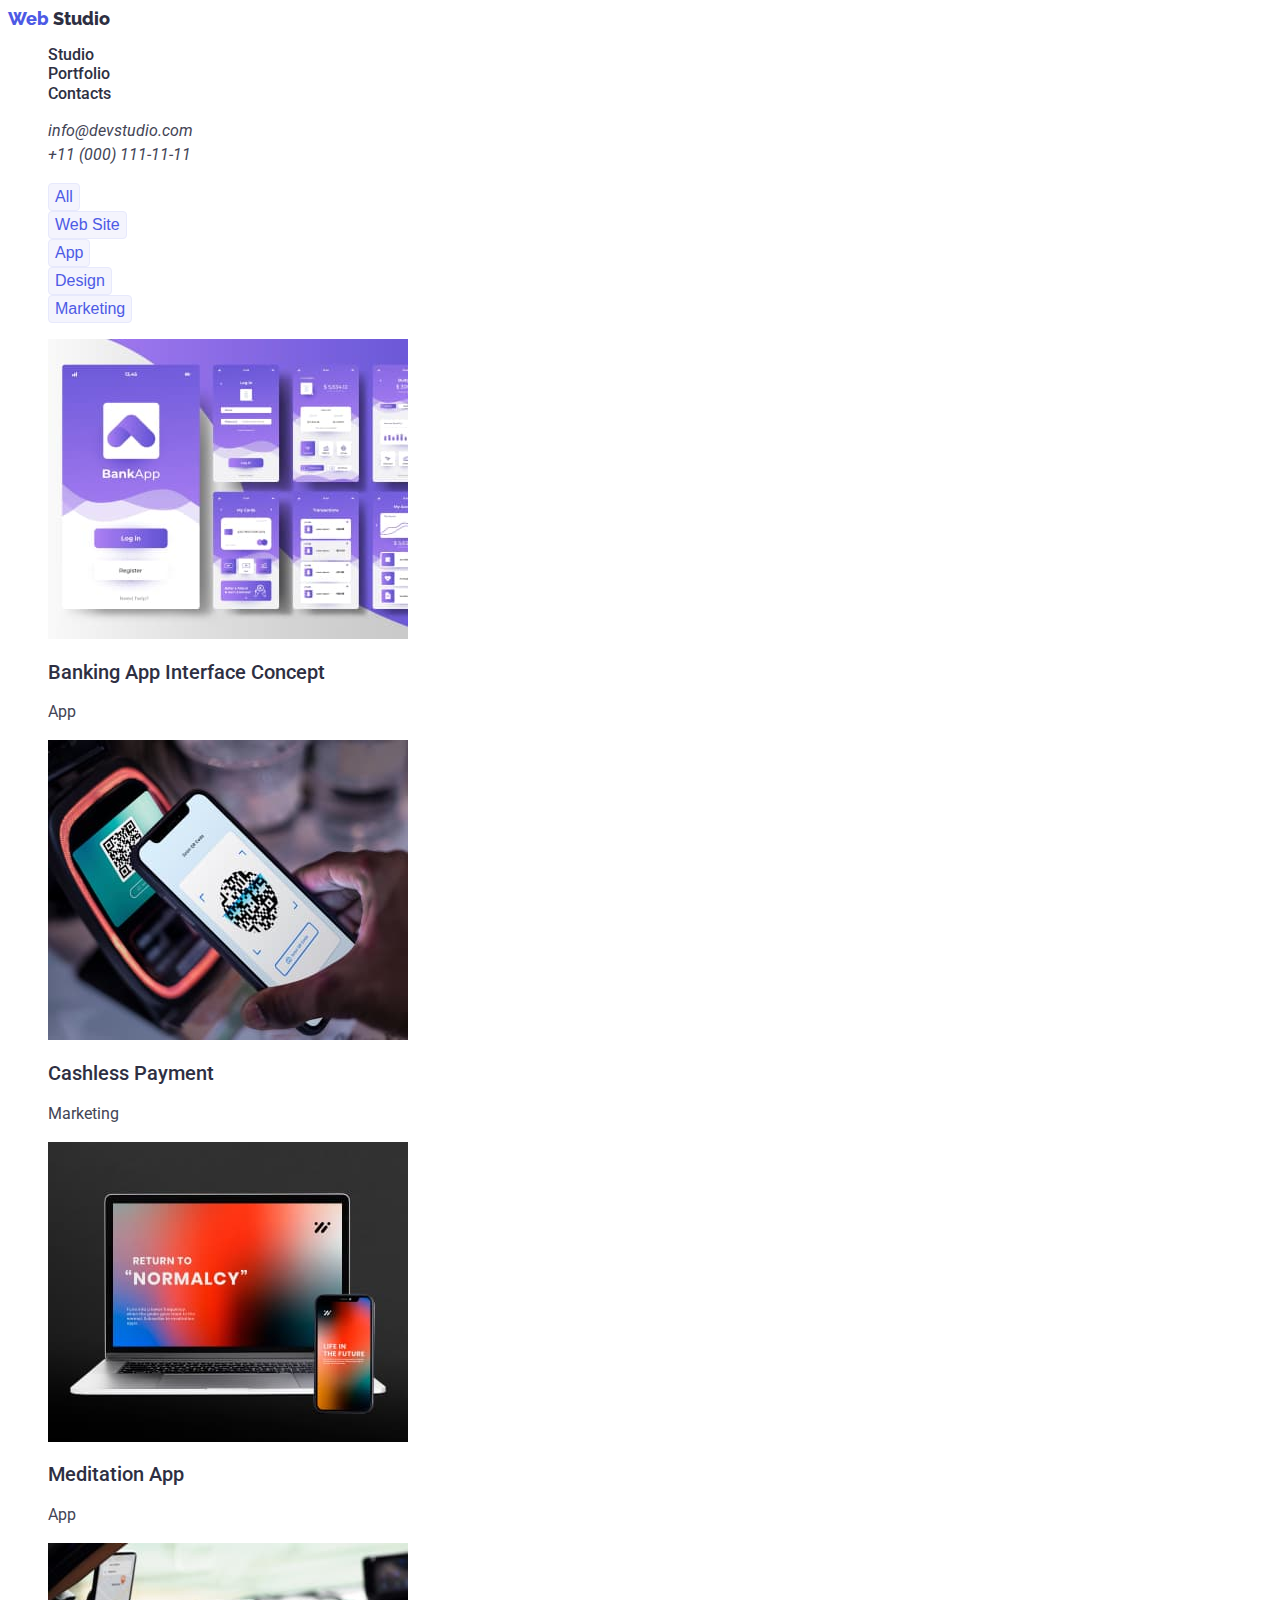
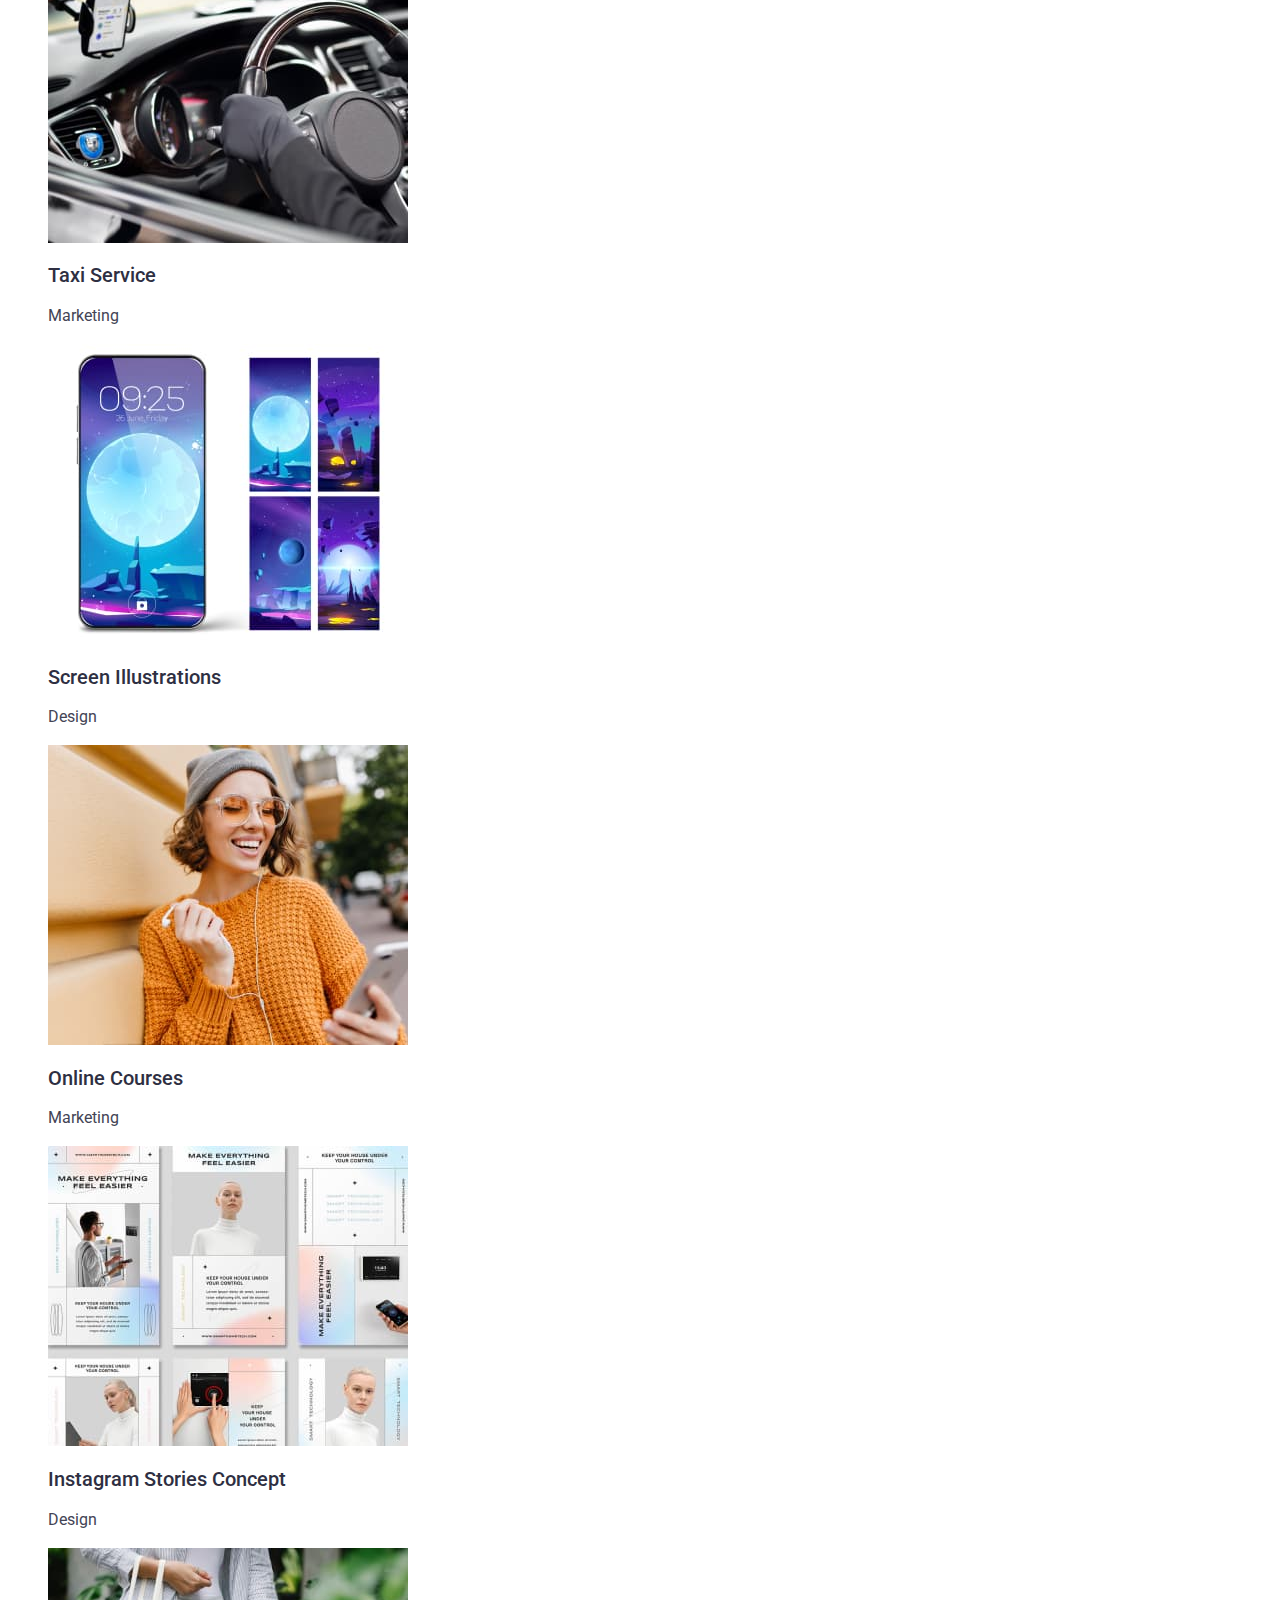
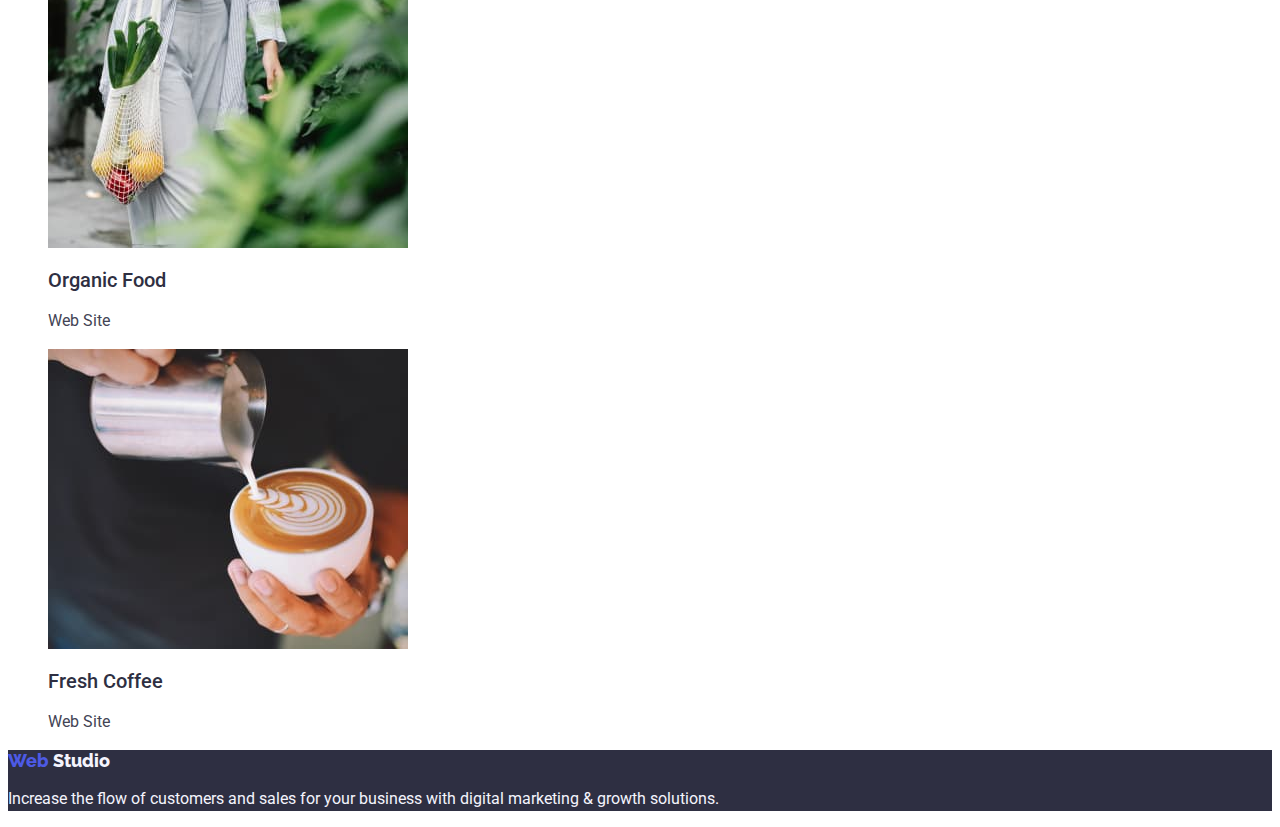
==== portfolio.html @ e61799bd "hotovo2" ====
<!DOCTYPE html>
<html lang="en">
<head>
    <meta charset="UTF-8">
    <meta http-equiv="X-UA-Compatible" content="IE=edge">
    <meta name="viewport" content="width=device-width, initial-scale=1.0">
    <title>Document</title>
    <link rel="stylesheet" href="./css/style.css">

    <link rel="preconnect" href="https://fonts.googleapis.com">
    <link rel="preconnect" href="https://fonts.gstatic.com" crossorigin>
    <link href="https://fonts.googleapis.com/css2?family=Raleway:wght@800&family=Roboto:wght@400;500;700&display=swap" rel="stylesheet">
    
</head>
<body>
    
    <header class="header">
        <nav class="header-navigation">
          <a class="header-logo link" href="./index.html">Web <span class="header-studio">Studio</span></a>
          <ul class="list">
          <li class="header-item"><a class="header-link link" href="./index.html">Studio</a></li>
          <li class="header-item"><a class="header-link link" href="./portfolio.html">Portfolio</a></li>
          <li class="header-item"><a class="header-link link" href="#">Contacts</a></li>
          </ul>
        </nav>
        <address class="header-address">
            <ul class="list">
                <li class="header-item"><a class="header-address-link link" href="mailto:info@devstudio.com">info@devstudio.com</a></li>
                <li class="header-item"><a class="header-address-link link" href="tel:+110001111111">+11 (000) 111-11-11</a></li>
            </ul>
        </address>
      </header>


<main>
    <section>
        <ul class="list">
    
            <li class="header-item"><button class="portfolio-btn" type="button">All</button></li>
    
            <li class="header-item"><button class="portfolio-btn" type="button">Web Site</button></li>
    
            <li class="header-item"><button class="portfolio-btn" type="button">App</button></li>
   
            <li class="header-item"><button class="portfolio-btn" type="button">Design</button></li>
    
            <li class="header-item"><button class="portfolio-btn" type="button">Marketing</button></li>
        </ul>


        <ul> 
            <li class="list">
                <img src="/images/imgone.jpg" alt="bankapp" width="360"/>
                <h2 class="main-htree">Banking App Interface Concept</h2>
                <p class="main-p">App</p>
            </li>
            <li class="list">
                <img src="/images/imgtwo.jpg" alt="bankapp" width="360"/>
                <h2 class="main-htree">Cashless Payment</h2>
                <p class="main-p">Marketing</p>
            </li>
            <li class="list">
                <img src="/images/imgtree.jpg" alt="bankapp" width="360"/>
                <h2 class="main-htree">Meditation App</h2>
                <p class="main-p">App</p>
            </li>
            <li class="list">
                <img src="/images/imgfour.jpg" alt="bankapp" width="360"/>
                <h2 class="main-htree">Taxi Service</h2>
                <p class="main-p">Marketing</p>
            </li>
            <li class="list">
                <img src="/images/imgfive.jpg" alt="bankapp" width="360"/>
                <h2 class="main-htree">Screen Illustrations</h2>
                <p class="main-p">Design</p>
            </li>
            <li class="list">
                <img src="/images/imgsix.jpg" alt="bankapp" width="360"/>
                <h2 class="main-htree">Online Courses</h2>
                <p class="main-p">Marketing</p>
            </li>
            <li class="list">
                <img src="/images/imgseven.jpg" alt="bankapp" width="360"/>
                <h2 class="main-htree">Instagram Stories Concept</h2>
                <p class="main-p">Design</p>
            </li>
            <li class="list">
                <img src="/images/imgeight.jpg" alt="bankapp" width="360"/>
                <h2 class="main-htree">Organic Food</h2>
                <p class="main-p">Web Site</p>
            </li>
            <li class="list">
                <img src="/images/imgnine.jpg" alt="bankapp" width="360"/>
                <h2 class="main-htree">Fresh Coffee</h2>
                <p class="main-p">Web Site</p>
            </li>
        </ul>
    </section>
</main>

<footer class="background-footer">
    <a class="header-logo link" href="./index.html">Web <span class="header-studio-two">Studio</span></a>
    <p class="main-item main-color">
      Increase the flow of customers and sales for your business with digital
      marketing & growth solutions.
    </p>
  </footer>

</body>
</html>
---- css/style.css ----
:root{
--header-color: #2E2F42;
--address-color: #434455;
--link-color: #4D5AE5;
--footer-studio: #F4F4FD;
--hover-color: #404BBF;
--header-studio: #2E2F42;
--header-btn: #FFFFFF;
--background-header: #FFFFFF;
--background-btn-portfolio: #404BBF;


}



body{
    font-family: 'Roboto', sans-serif;
}


/**-----------------HEADER--------------**/


.header-logo{
font-family: 'Raleway', sans-serif;
font-weight: 800;
font-size: 18px;
line-height: 1.17;
color: var(--link-color);
}

.header-studio{
color: var(--header-studio)
}

.headline-section{
    background: var(--header-color);
}

.header-link{
font-family: 'Roboto';
font-weight: 500;
font-size: 16px;
line-height: 1.15;
color: var(--header-color)
}

.header-address-link{
font-family: 'Roboto';
font-weight: 400;
font-size: 16px;
line-height: 1.50;
color: var(--address-color)
}

.list{
list-style: none;
 }
    
.link{
text-decoration: none;
}

.header-item :hover, .header-item :focus{
color: var(--hover-color)
}


/**-----------------MAIN--------------**/


.main-h{
font-family: 'Roboto';
font-size: 56px;
line-height: 1.20;
color: #FFFFFF;
}

.main-btn{
font-family: 'Roboto' sans-serif;
font-weight: 500;
font-size: 16px;
line-height: 1.150;
color: #FFFFFF;
cursor: pointer;
box-shadow: 0px 4px 4px rgba(0, 0, 0, 0.15);
border-radius: 4px;
background: #4D5AE5;

}

.main-htree{
font-family: 'Roboto';
font-weight: 500;
font-size: 20px;
line-height: 1.20;
color: var(--header-color)
 }

.main-p{
font-family: 'Roboto';
font-weight: 400;
font-size: 16px;
line-height: 1.50;
color: var(--address-color)
}

.main-list{
font-family: 'Roboto';
font-weight: 400;
font-size: 36px;
line-height: 1.11;
color: var(--address-color)
}

.background{
background: #F4F4FD;
}
 
.main-color{
color: #F4F4FD;
background-color: #2E2F42; 
 }

.main-item{
font-family: 'Roboto';
font-weight: 400;
font-size: 16px;
line-height: 1.50;
}


/**-----------------FOOTER--------------**/


.background-footer{
background: #2E2F42;
}

.header-studio-two{
color: #F4F4FD;
}



/**-----------------PORTFOLIO--------------**/
 

.portfolio-btn{
background-color: #F4F4FD;
font-family: 'Roboto' sans-serif;
font-style: normal;
font-weight: 500;
font-size: 16px;
line-height: 24px;
color: #4D5AE5;
border: 1px solid #E7E9FC;
border-radius: 4px;
}

.portfolio-btn:hover, .portfolio-btn:focus{
    background: #404BBF;
    color: #FFFFFF;
}
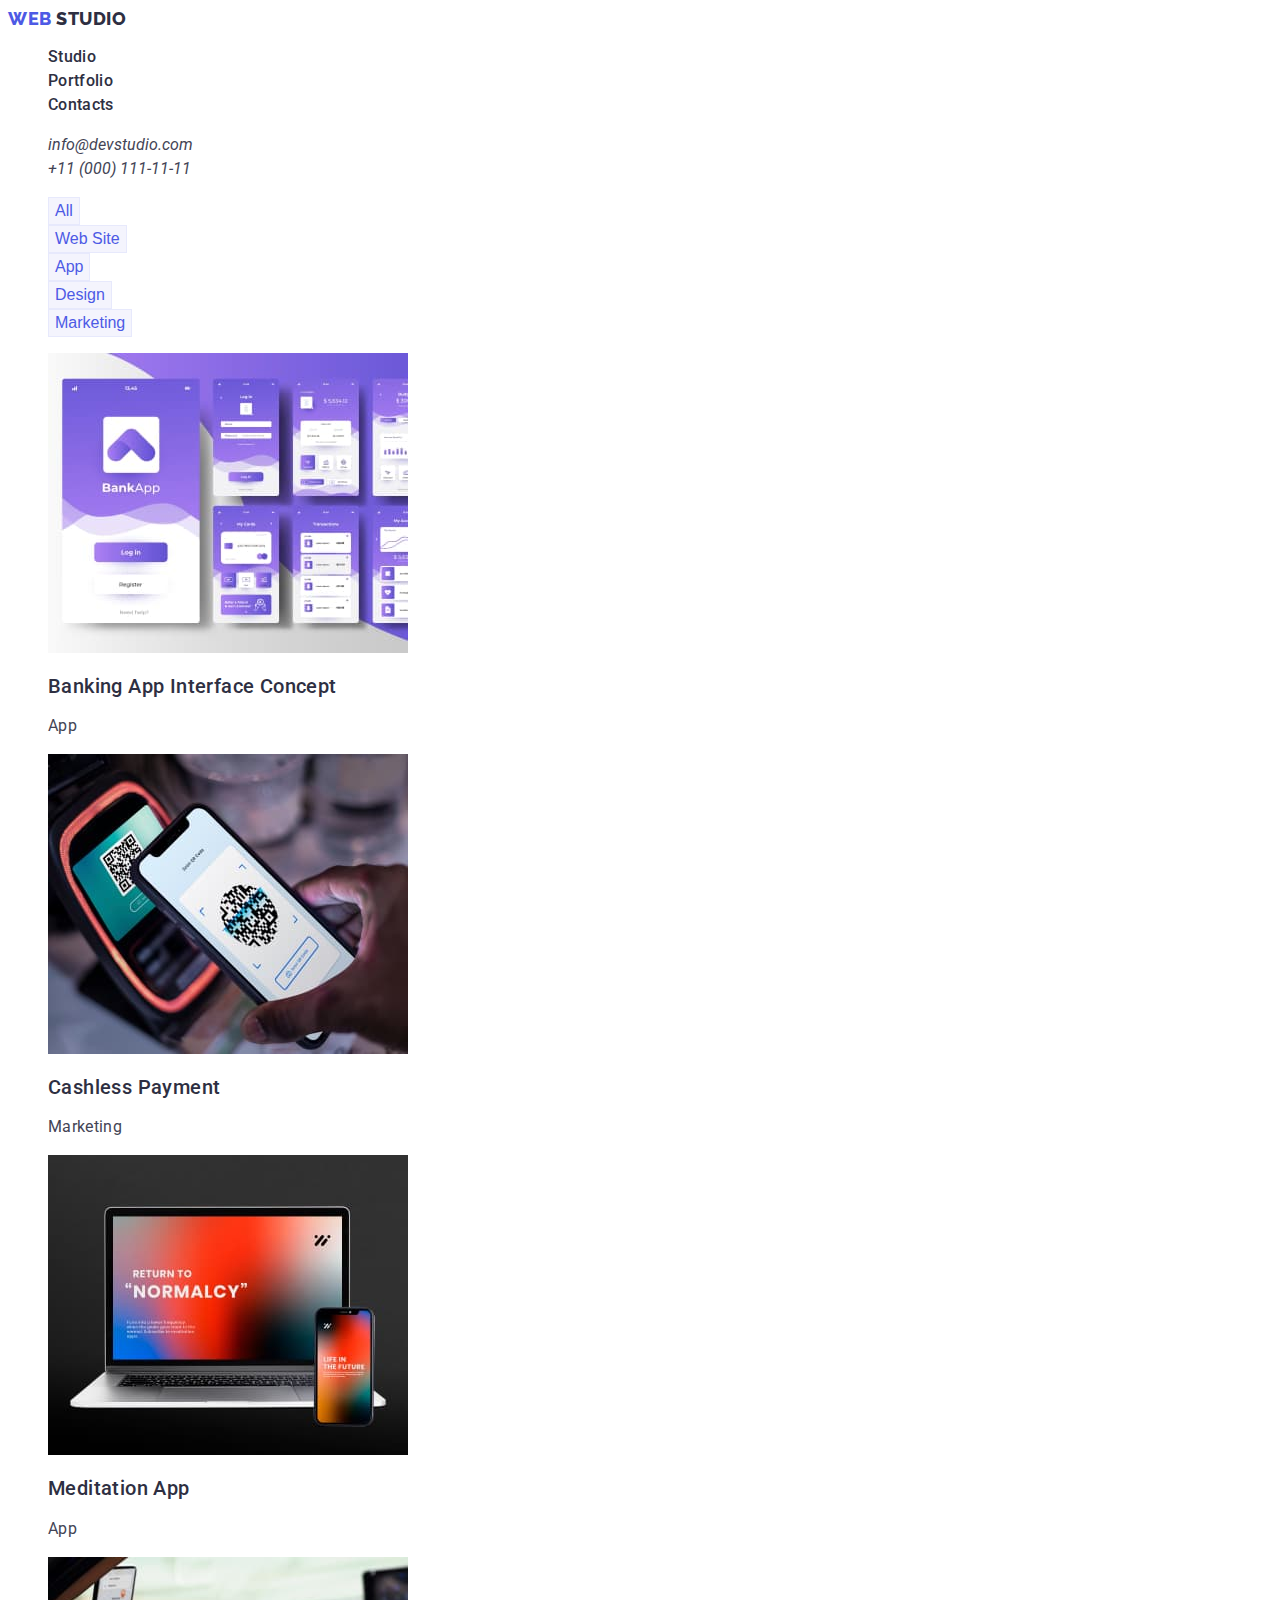
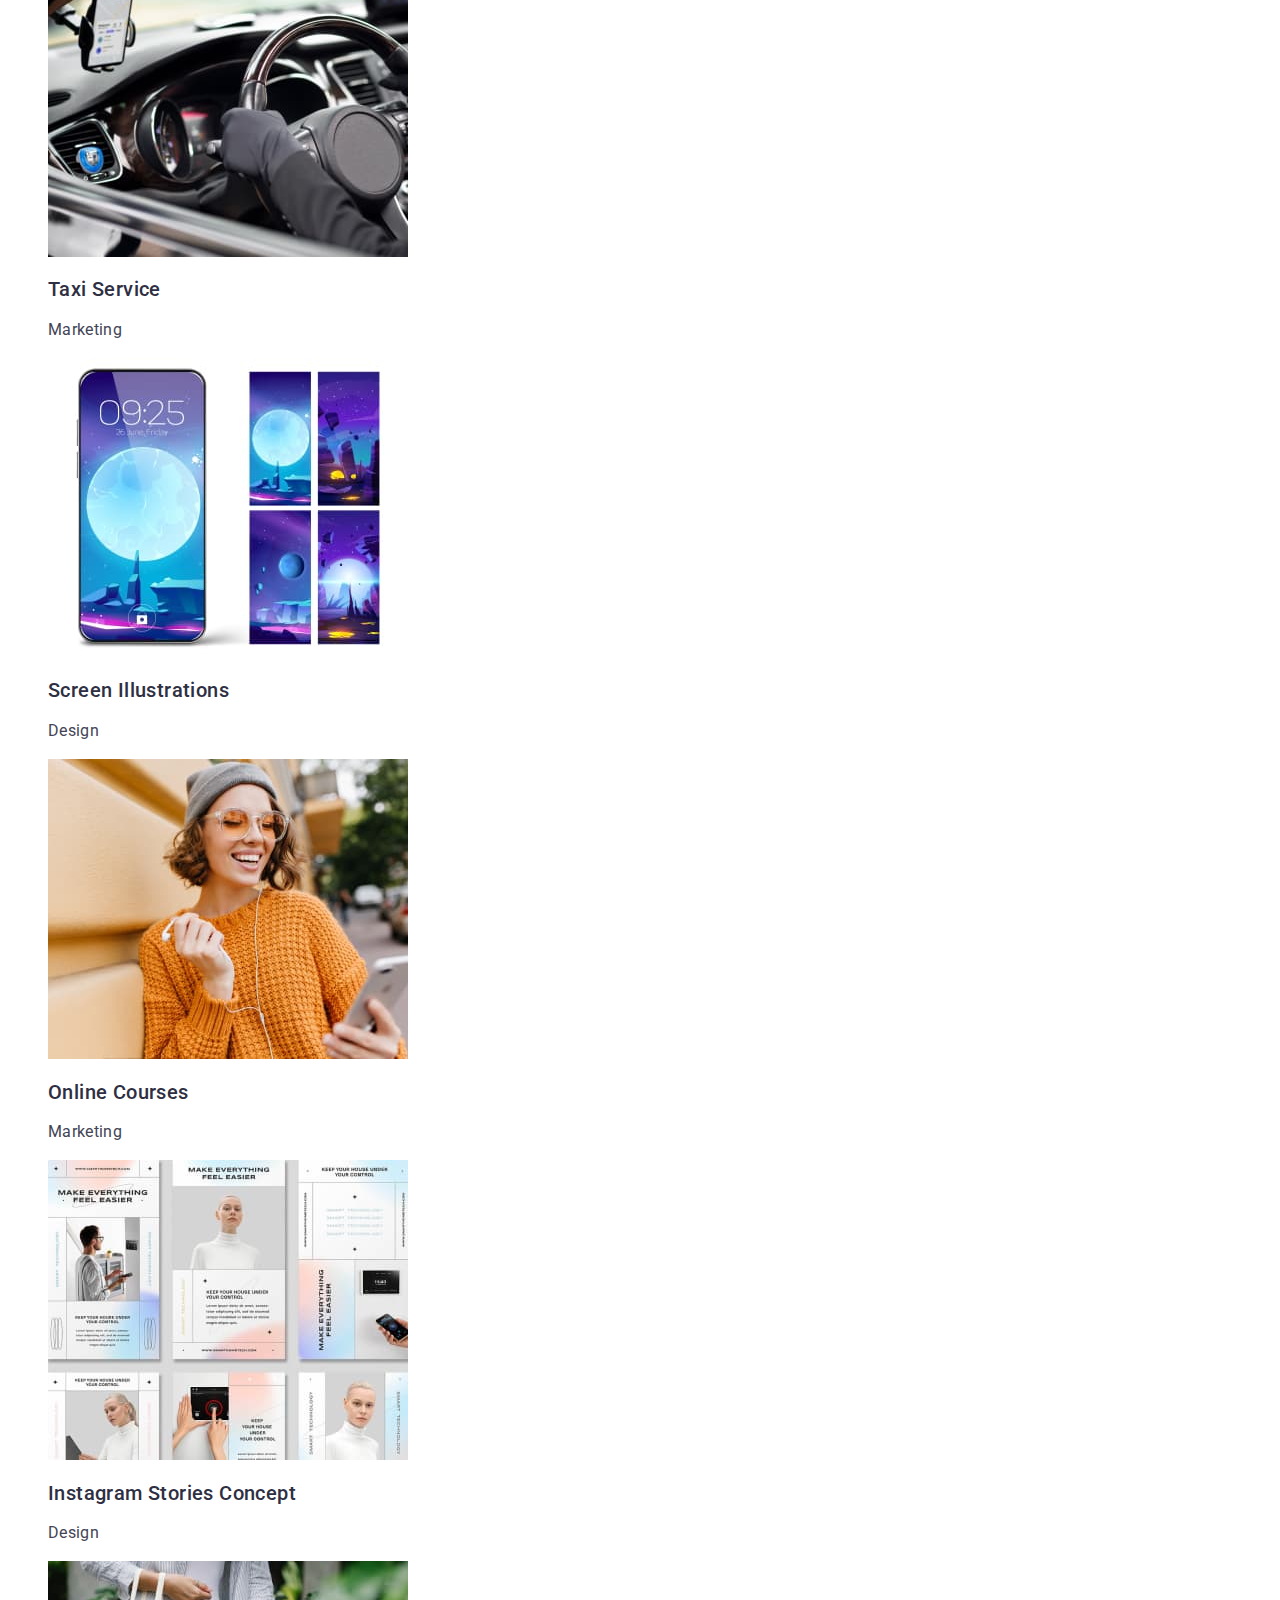
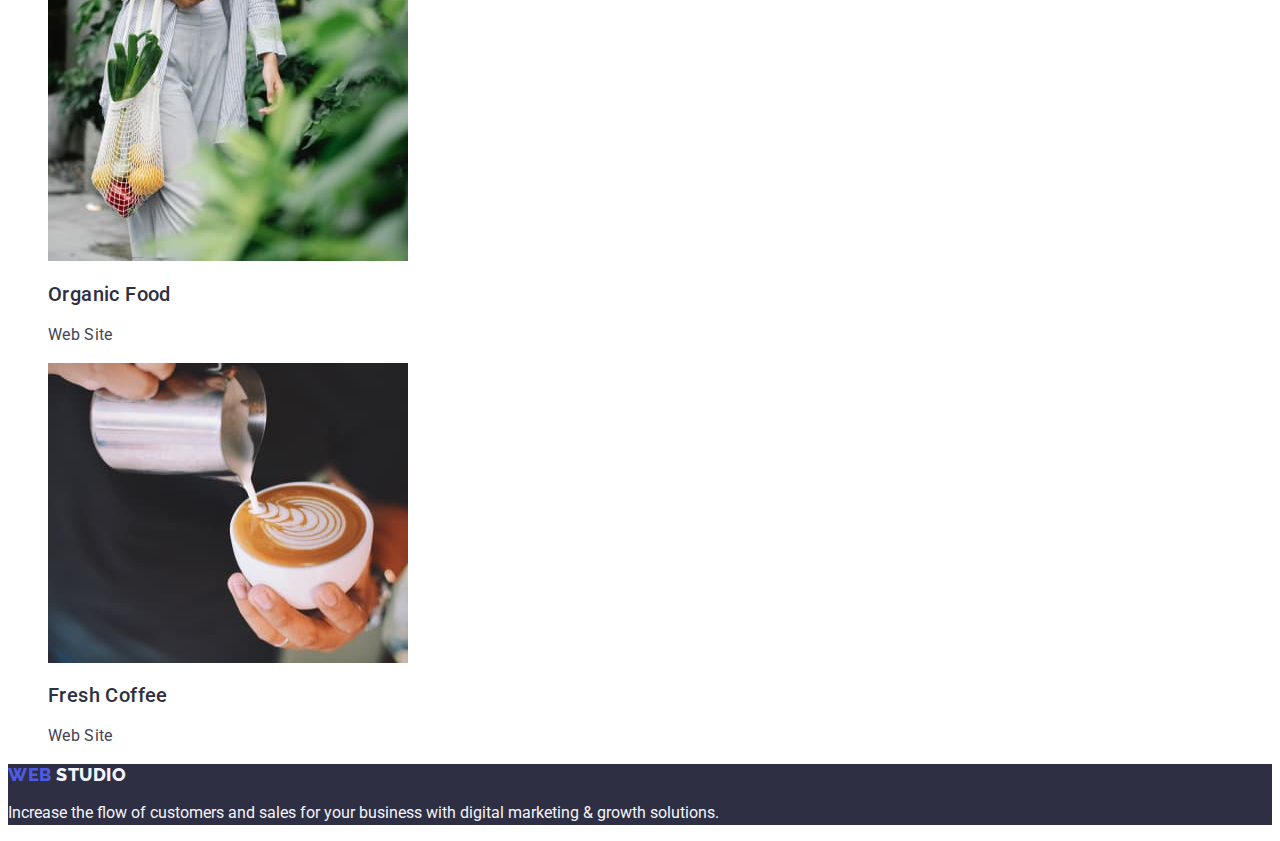
==== commit 092edfac: "finish" ====
--- a/portfolio.html
+++ b/portfolio.html
@@ -33,7 +33,10 @@
 
 
 <main>
-    <section>
+    <section> 
+        <h1 hidden>Bitcoin</h1>
+
+       
         <ul class="list">
     
             <li class="header-item"><button class="portfolio-btn" type="button">All</button></li>
--- a/css/style.css
+++ b/css/style.css
@@ -16,6 +16,8 @@
 
 body{
     font-family: 'Roboto', sans-serif;
+    color: var(--address-color);
+    background-color: #FFFFFF;
 }
 
 
@@ -27,6 +29,8 @@
 font-weight: 800;
 font-size: 18px;
 line-height: 1.17;
+letter-spacing: 0.03em;
+text-transform: uppercase;
 color: var(--link-color);
 }
 
@@ -43,6 +47,10 @@
 font-weight: 500;
 font-size: 16px;
 line-height: 1.15;
+line-height: 1.5;
+letter-spacing: 0.02em;
+font-style: normal;
+letter-spacing: 0.02em;
 color: var(--header-color)
 }
 
@@ -74,6 +82,9 @@
 font-family: 'Roboto';
 font-size: 56px;
 line-height: 1.20;
+text-align: center;
+letter-spacing: 0.02em;
+text-transform: capitalize;
 color: #FFFFFF;
 }
 
@@ -84,8 +95,6 @@
 line-height: 1.150;
 color: #FFFFFF;
 cursor: pointer;
-box-shadow: 0px 4px 4px rgba(0, 0, 0, 0.15);
-border-radius: 4px;
 background: #4D5AE5;
 
 }
@@ -95,6 +104,7 @@
 font-weight: 500;
 font-size: 20px;
 line-height: 1.20;
+letter-spacing: 0.02em;
 color: var(--header-color)
  }
 
@@ -103,6 +113,7 @@
 font-weight: 400;
 font-size: 16px;
 line-height: 1.50;
+letter-spacing: 0.02em;
 color: var(--address-color)
 }
 
@@ -111,7 +122,7 @@
 font-weight: 400;
 font-size: 36px;
 line-height: 1.11;
-color: var(--address-color)
+color: var(--header-color)
 }
 
 .background{
@@ -156,7 +167,6 @@
 line-height: 24px;
 color: #4D5AE5;
 border: 1px solid #E7E9FC;
-border-radius: 4px;
 }
 
 .portfolio-btn:hover, .portfolio-btn:focus{
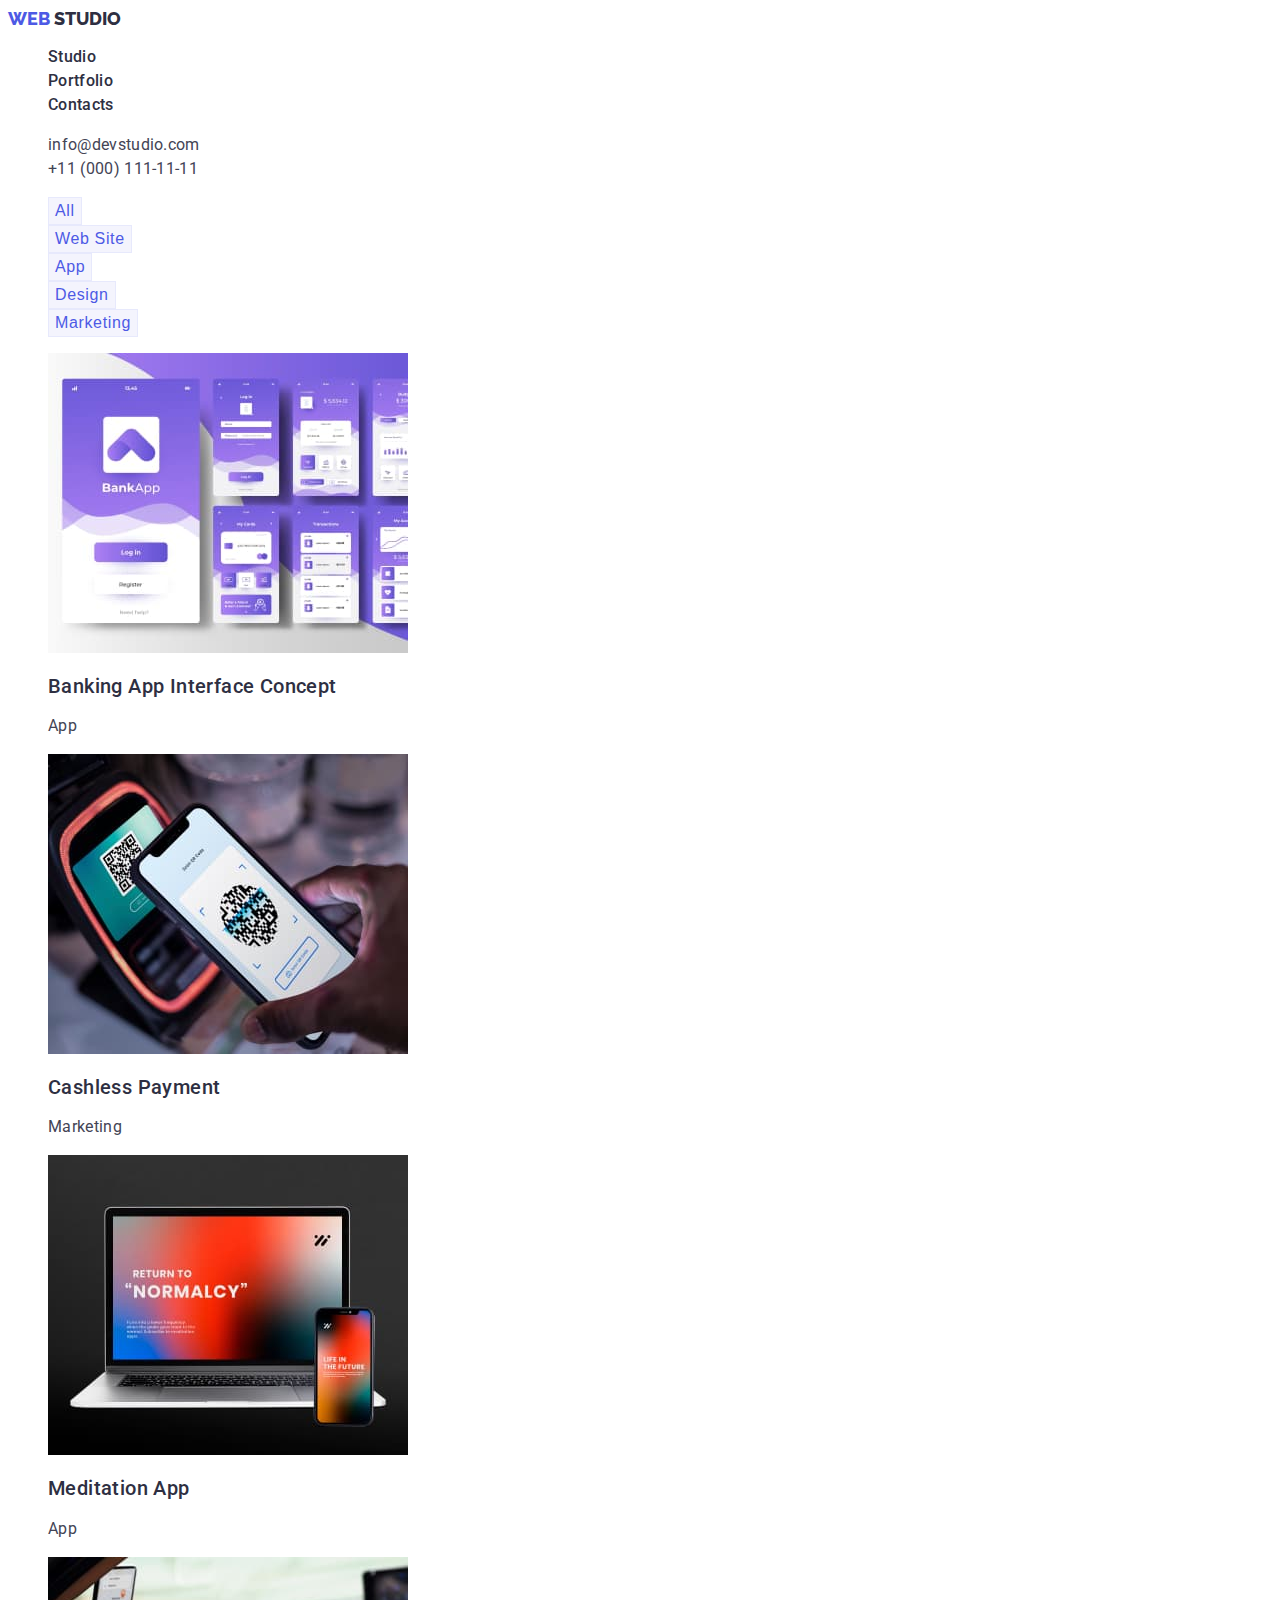
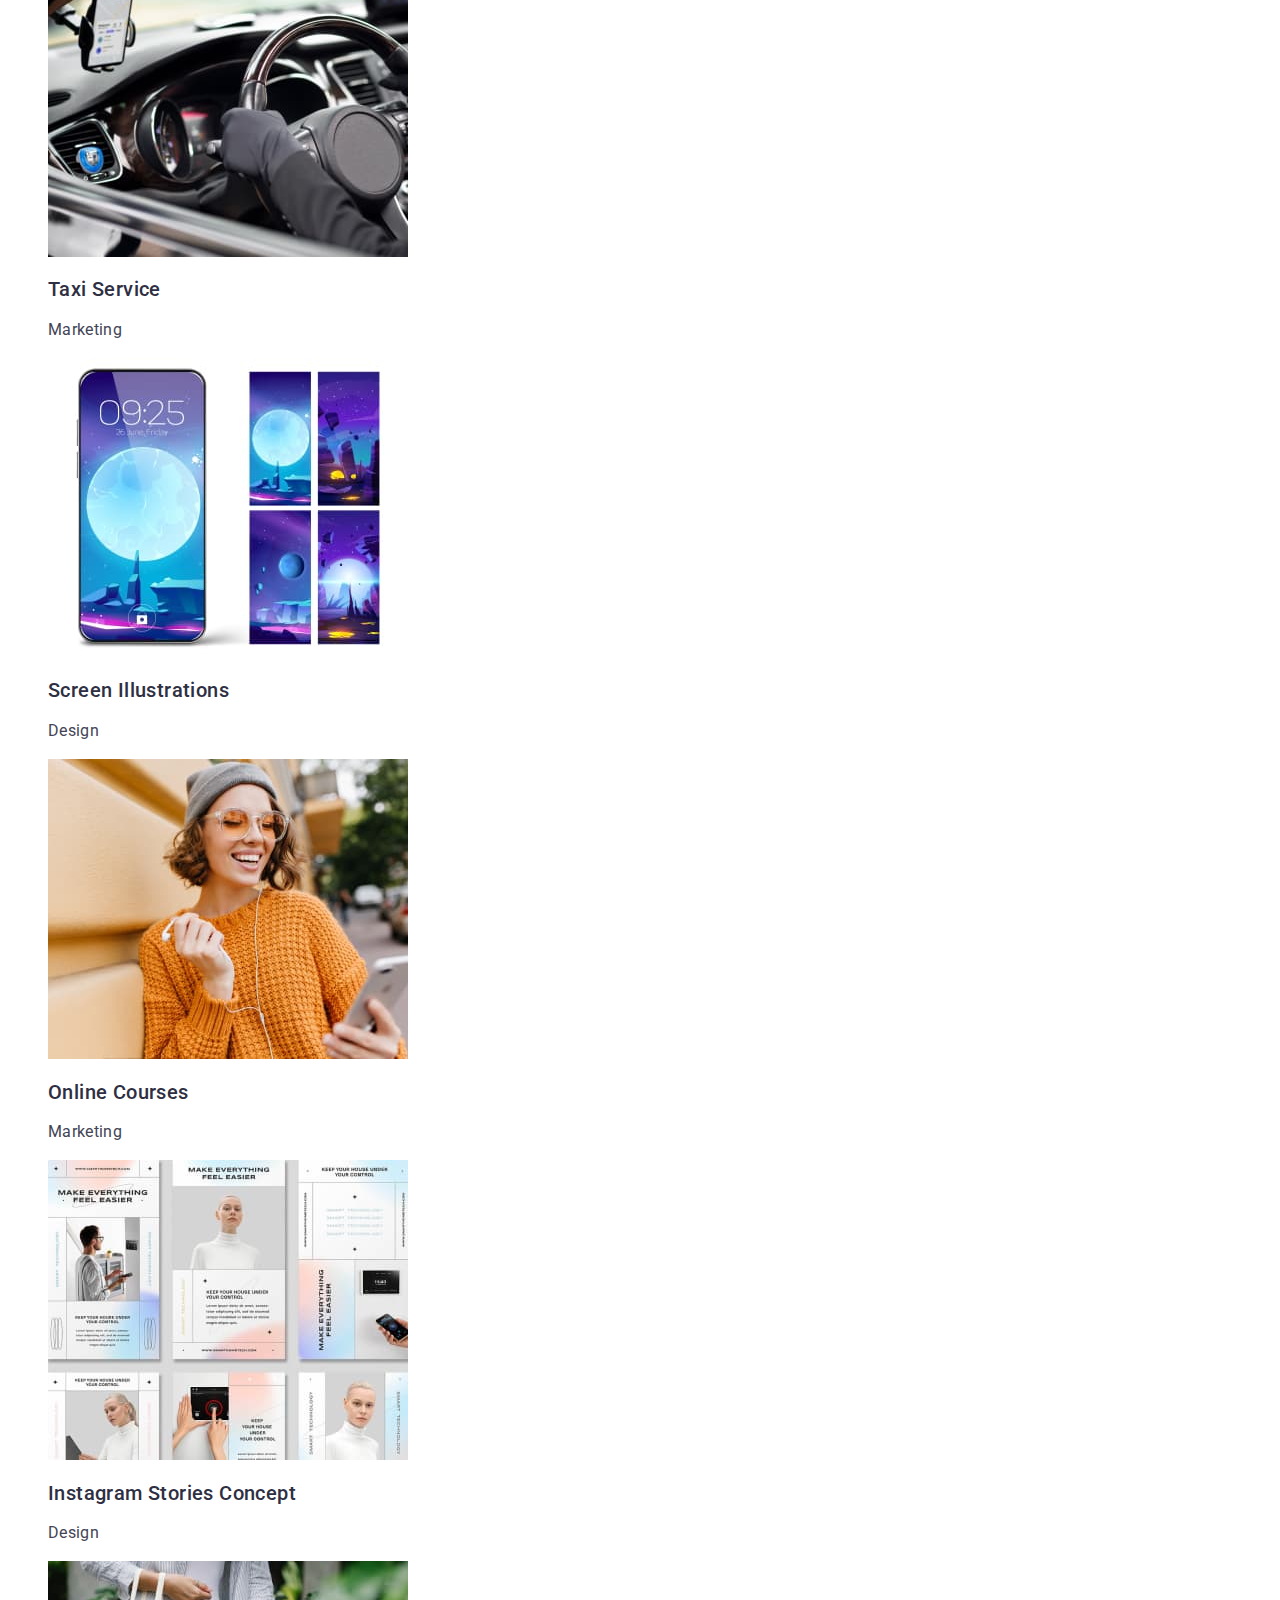
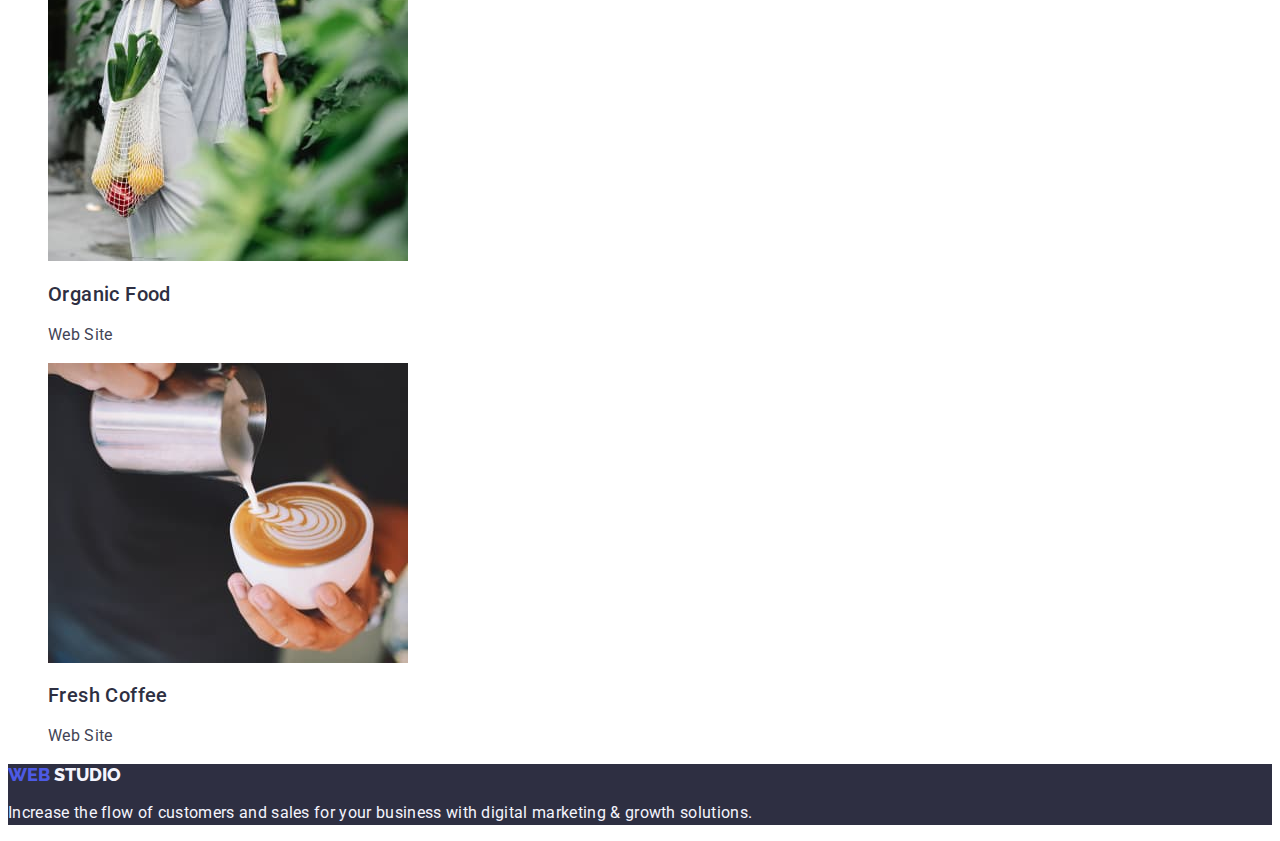
==== commit 1d4f0ef5: "finish" ====
--- a/portfolio.html
+++ b/portfolio.html
@@ -20,7 +20,7 @@
           <ul class="list">
           <li class="header-item"><a class="header-link link" href="./index.html">Studio</a></li>
           <li class="header-item"><a class="header-link link" href="./portfolio.html">Portfolio</a></li>
-          <li class="header-item"><a class="header-link link" href="#">Contacts</a></li>
+          <li class="header-item"><a class="header-link link" href="">Contacts</a></li>
           </ul>
         </nav>
         <address class="header-address">
@@ -57,42 +57,42 @@
                 <h2 class="main-htree">Banking App Interface Concept</h2>
                 <p class="main-p">App</p>
             </li>
-            <li class="list">
+            <li class="list-style">
                 <img src="/images/imgtwo.jpg" alt="bankapp" width="360"/>
                 <h2 class="main-htree">Cashless Payment</h2>
                 <p class="main-p">Marketing</p>
             </li>
-            <li class="list">
+            <li class="list-style">
                 <img src="/images/imgtree.jpg" alt="bankapp" width="360"/>
                 <h2 class="main-htree">Meditation App</h2>
                 <p class="main-p">App</p>
             </li>
-            <li class="list">
+            <li class="list-style">
                 <img src="/images/imgfour.jpg" alt="bankapp" width="360"/>
                 <h2 class="main-htree">Taxi Service</h2>
                 <p class="main-p">Marketing</p>
             </li>
-            <li class="list">
+            <li class="list-style">
                 <img src="/images/imgfive.jpg" alt="bankapp" width="360"/>
                 <h2 class="main-htree">Screen Illustrations</h2>
                 <p class="main-p">Design</p>
             </li>
-            <li class="list">
+            <li class="list-style">
                 <img src="/images/imgsix.jpg" alt="bankapp" width="360"/>
                 <h2 class="main-htree">Online Courses</h2>
                 <p class="main-p">Marketing</p>
             </li>
-            <li class="list">
+            <li class="list-style">
                 <img src="/images/imgseven.jpg" alt="bankapp" width="360"/>
                 <h2 class="main-htree">Instagram Stories Concept</h2>
                 <p class="main-p">Design</p>
             </li>
-            <li class="list">
+            <li class="list-style">
                 <img src="/images/imgeight.jpg" alt="bankapp" width="360"/>
                 <h2 class="main-htree">Organic Food</h2>
                 <p class="main-p">Web Site</p>
             </li>
-            <li class="list">
+            <li class="list-style">
                 <img src="/images/imgnine.jpg" alt="bankapp" width="360"/>
                 <h2 class="main-htree">Fresh Coffee</h2>
                 <p class="main-p">Web Site</p>
--- a/css/style.css
+++ b/css/style.css
@@ -8,6 +8,7 @@
 --header-btn: #FFFFFF;
 --background-header: #FFFFFF;
 --background-btn-portfolio: #404BBF;
+--background-our-team: #FFFFFF;
 
 
 }
@@ -29,7 +30,6 @@
 font-weight: 800;
 font-size: 18px;
 line-height: 1.17;
-letter-spacing: 0.03em;
 text-transform: uppercase;
 color: var(--link-color);
 }
@@ -59,6 +59,8 @@
 font-weight: 400;
 font-size: 16px;
 line-height: 1.50;
+font-style: normal;
+letter-spacing: 0.02em;
 color: var(--address-color)
 }
 
@@ -85,6 +87,7 @@
 text-align: center;
 letter-spacing: 0.02em;
 text-transform: capitalize;
+line-height: 1.07;
 color: #FFFFFF;
 }
 
@@ -95,16 +98,25 @@
 line-height: 1.150;
 color: #FFFFFF;
 cursor: pointer;
+line-height: 1.5;
+letter-spacing: 0.04em;
 background: #4D5AE5;
 
 }
 
+.main-btn :hover, .main-btn :focus{
+    background-color: var(--background-btn-portfolio)
+}
+
+
+
 .main-htree{
 font-family: 'Roboto';
 font-weight: 500;
 font-size: 20px;
-line-height: 1.20;
-letter-spacing: 0.02em;
+line-height: 1.2;
+letter-spacing: 0.02em;
+
 color: var(--header-color)
  }
 
@@ -122,6 +134,8 @@
 font-weight: 400;
 font-size: 36px;
 line-height: 1.11;
+text-align: center;
+text-transform: capitalize;
 color: var(--header-color)
 }
 
@@ -139,6 +153,11 @@
 font-weight: 400;
 font-size: 16px;
 line-height: 1.50;
+letter-spacing: 0.02em
+}
+
+.our-team-section{
+    background-color: var(--background-our-team)
 }
 
 
@@ -166,10 +185,17 @@
 font-size: 16px;
 line-height: 24px;
 color: #4D5AE5;
+cursor: pointer;
+letter-spacing: 0.04em;
 border: 1px solid #E7E9FC;
 }
 
 .portfolio-btn:hover, .portfolio-btn:focus{
     background: #404BBF;
     color: #FFFFFF;
-}+}
+
+
+.list-style{
+    list-style: none;
+     }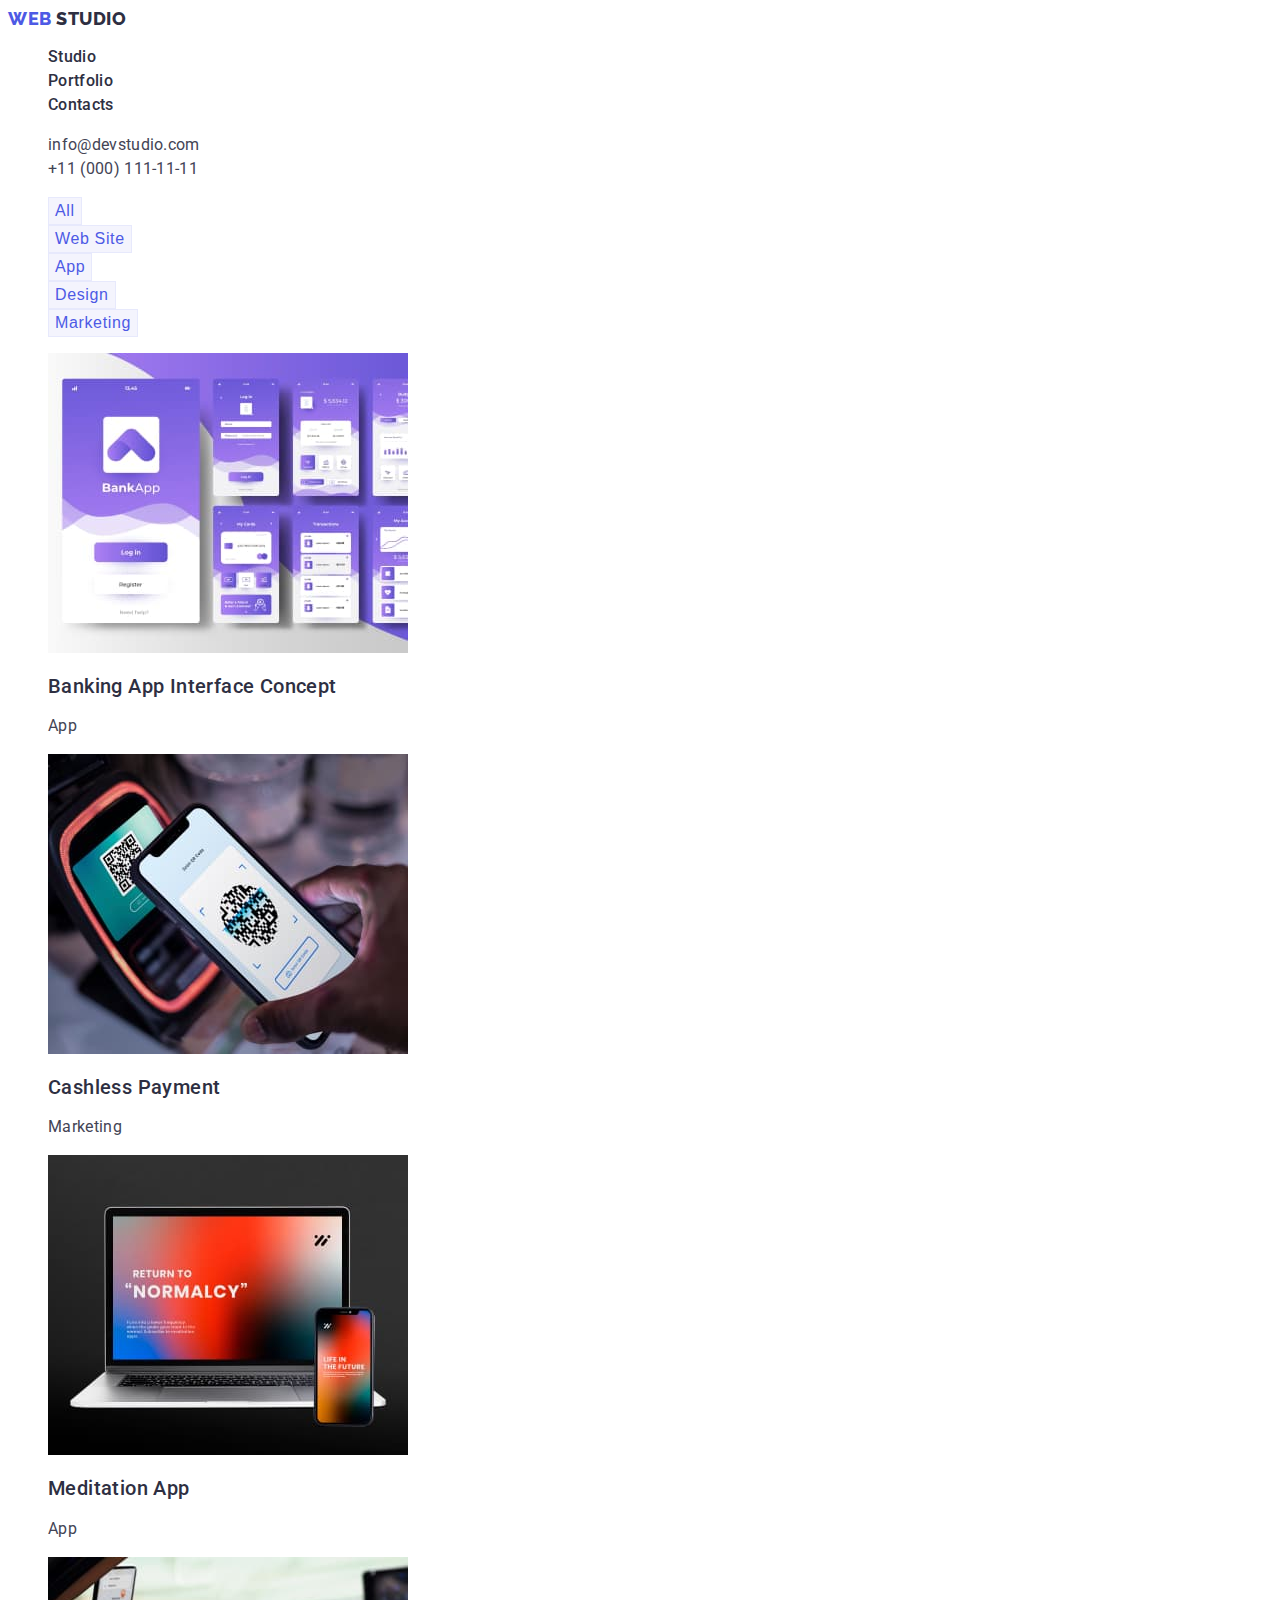
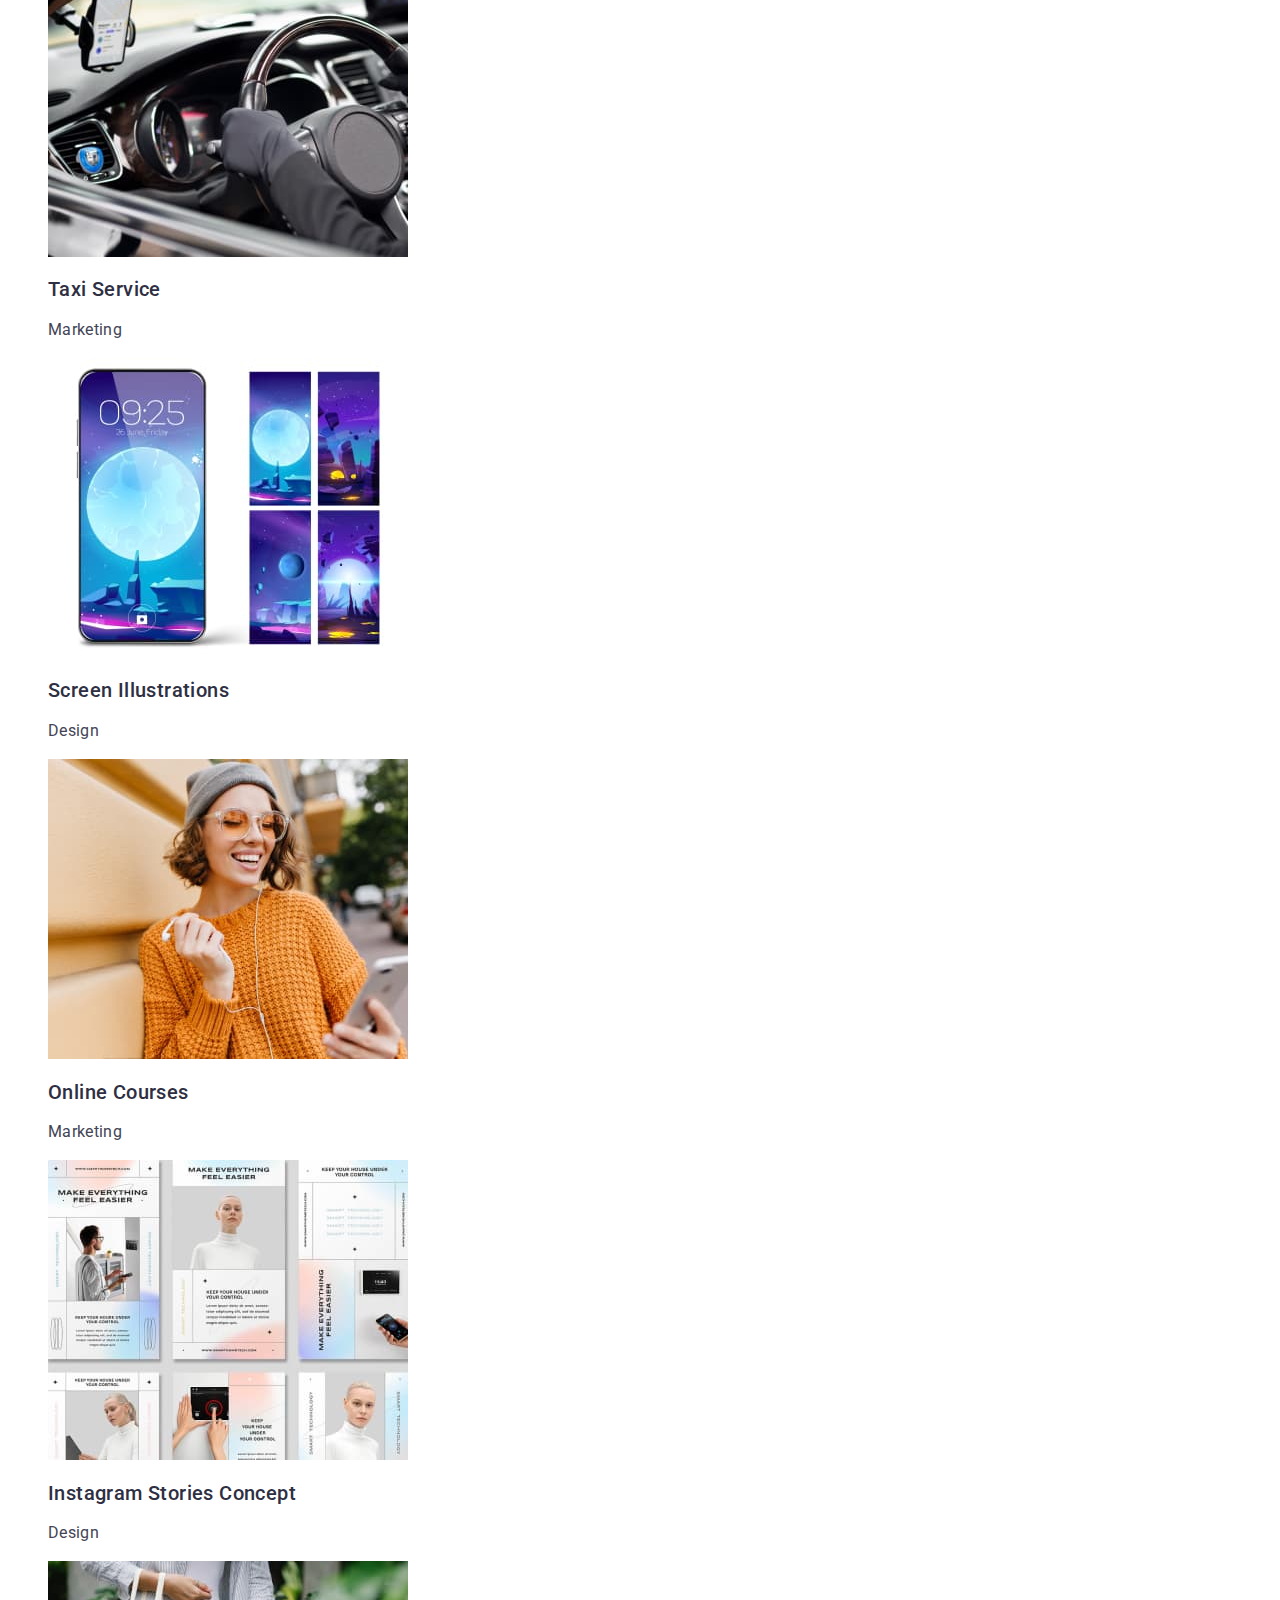
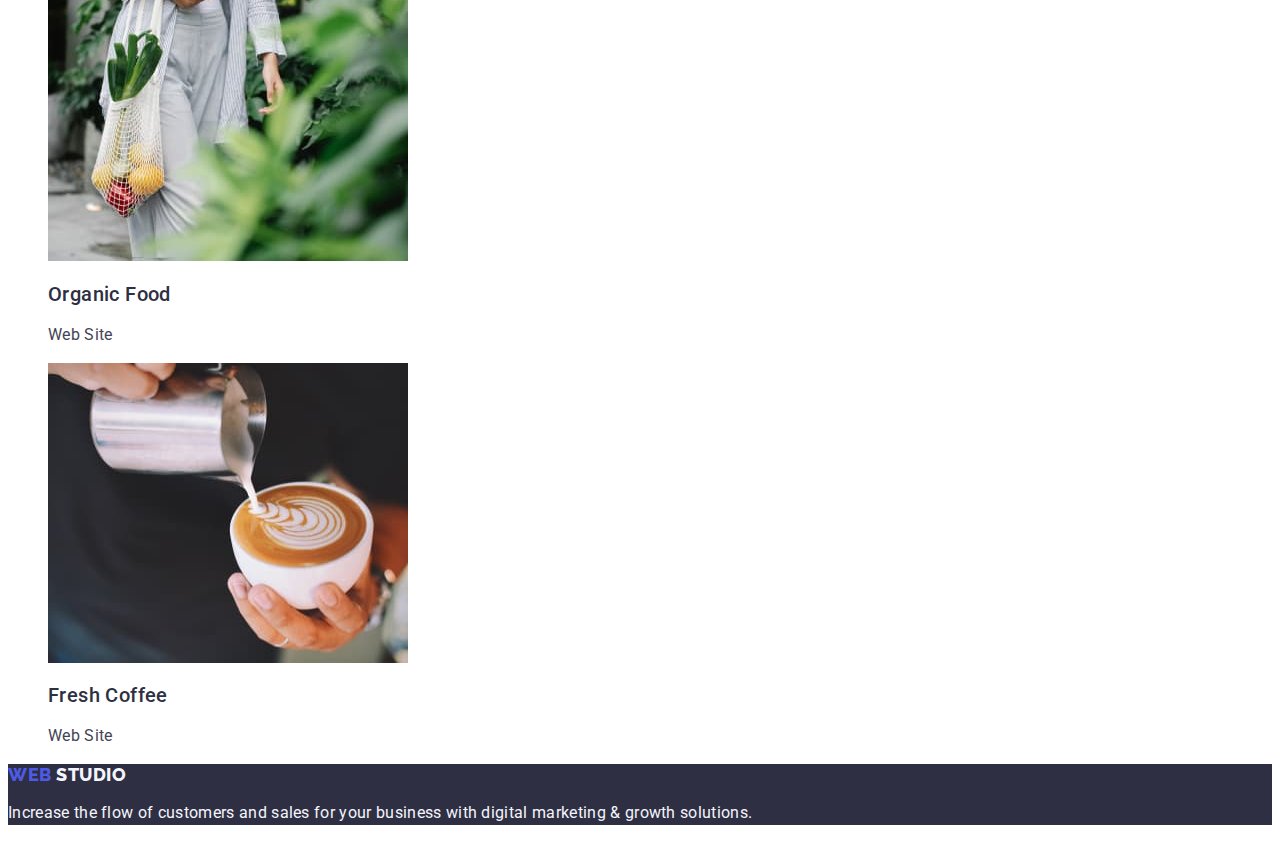
==== commit 83bef0e6: "finish" ====
--- a/portfolio.html
+++ b/portfolio.html
@@ -52,48 +52,48 @@
 
 
         <ul> 
-            <li class="list">
+            <li class="list-style">
                 <img src="/images/imgone.jpg" alt="bankapp" width="360"/>
                 <h2 class="main-htree">Banking App Interface Concept</h2>
                 <p class="main-p">App</p>
             </li>
             <li class="list-style">
-                <img src="/images/imgtwo.jpg" alt="bankapp" width="360"/>
+                <img src="/images/imgtwo.jpg" alt="cashless" width="360"/>
                 <h2 class="main-htree">Cashless Payment</h2>
                 <p class="main-p">Marketing</p>
             </li>
             <li class="list-style">
-                <img src="/images/imgtree.jpg" alt="bankapp" width="360"/>
+                <img src="/images/imgtree.jpg" alt="meditation" width="360"/>
                 <h2 class="main-htree">Meditation App</h2>
                 <p class="main-p">App</p>
             </li>
             <li class="list-style">
-                <img src="/images/imgfour.jpg" alt="bankapp" width="360"/>
+                <img src="/images/imgfour.jpg" alt="service" width="360"/>
                 <h2 class="main-htree">Taxi Service</h2>
                 <p class="main-p">Marketing</p>
             </li>
             <li class="list-style">
-                <img src="/images/imgfive.jpg" alt="bankapp" width="360"/>
+                <img src="/images/imgfive.jpg" alt="screen" width="360"/>
                 <h2 class="main-htree">Screen Illustrations</h2>
                 <p class="main-p">Design</p>
             </li>
             <li class="list-style">
-                <img src="/images/imgsix.jpg" alt="bankapp" width="360"/>
+                <img src="/images/imgsix.jpg" alt="courses" width="360"/>
                 <h2 class="main-htree">Online Courses</h2>
                 <p class="main-p">Marketing</p>
             </li>
             <li class="list-style">
-                <img src="/images/imgseven.jpg" alt="bankapp" width="360"/>
+                <img src="/images/imgseven.jpg" alt="instagram " width="360"/>
                 <h2 class="main-htree">Instagram Stories Concept</h2>
                 <p class="main-p">Design</p>
             </li>
             <li class="list-style">
-                <img src="/images/imgeight.jpg" alt="bankapp" width="360"/>
+                <img src="/images/imgeight.jpg" alt="organic" width="360"/>
                 <h2 class="main-htree">Organic Food</h2>
                 <p class="main-p">Web Site</p>
             </li>
             <li class="list-style">
-                <img src="/images/imgnine.jpg" alt="bankapp" width="360"/>
+                <img src="/images/imgnine.jpg" alt="fresh" width="360"/>
                 <h2 class="main-htree">Fresh Coffee</h2>
                 <p class="main-p">Web Site</p>
             </li>
--- a/css/style.css
+++ b/css/style.css
@@ -31,6 +31,8 @@
 font-size: 18px;
 line-height: 1.17;
 text-transform: uppercase;
+letter-spacing: 0.03em;
+font-style: normal;
 color: var(--link-color);
 }
 
@@ -170,6 +172,7 @@
 
 .header-studio-two{
 color: #F4F4FD;
+letter-spacing: 0.03em;
 }
 
 
@@ -198,4 +201,9 @@
 
 .list-style{
     list-style: none;
-     }+     }
+     
+     
+.link-style{
+ text-decoration: none;
+ }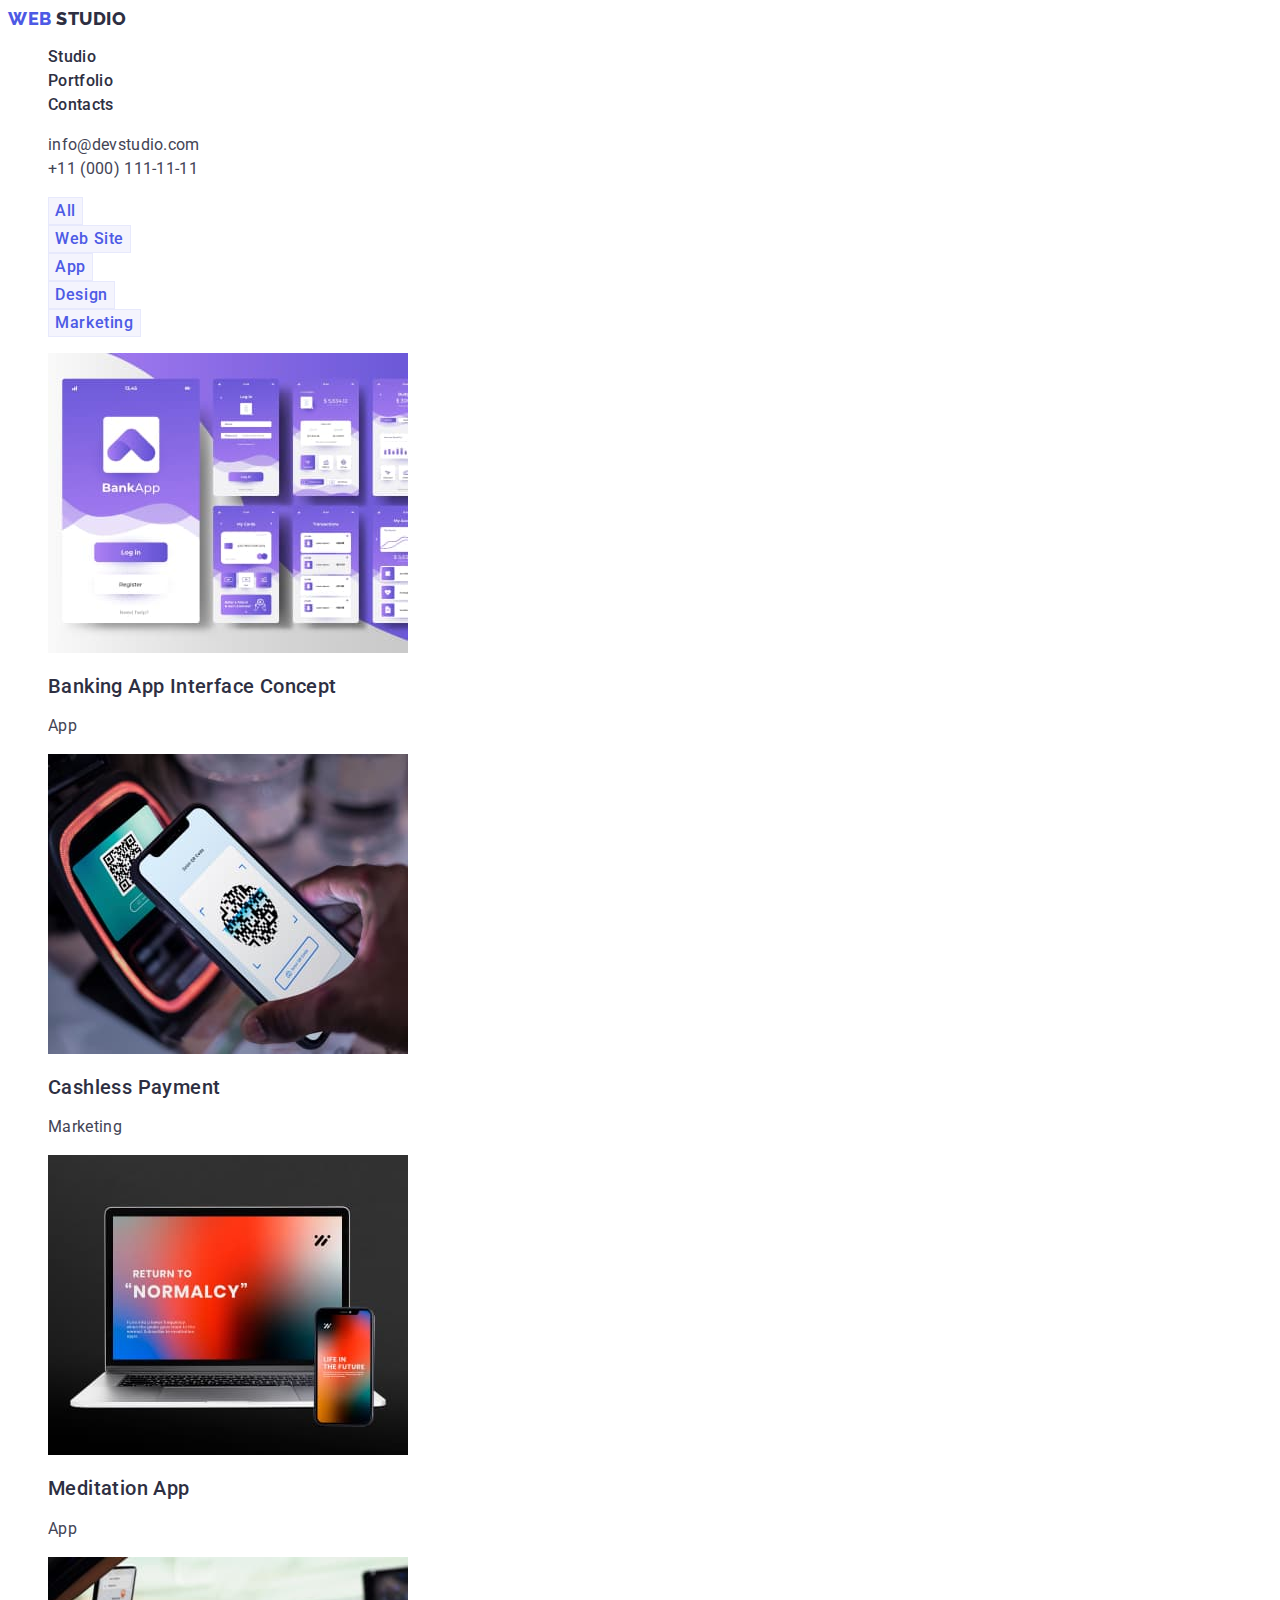
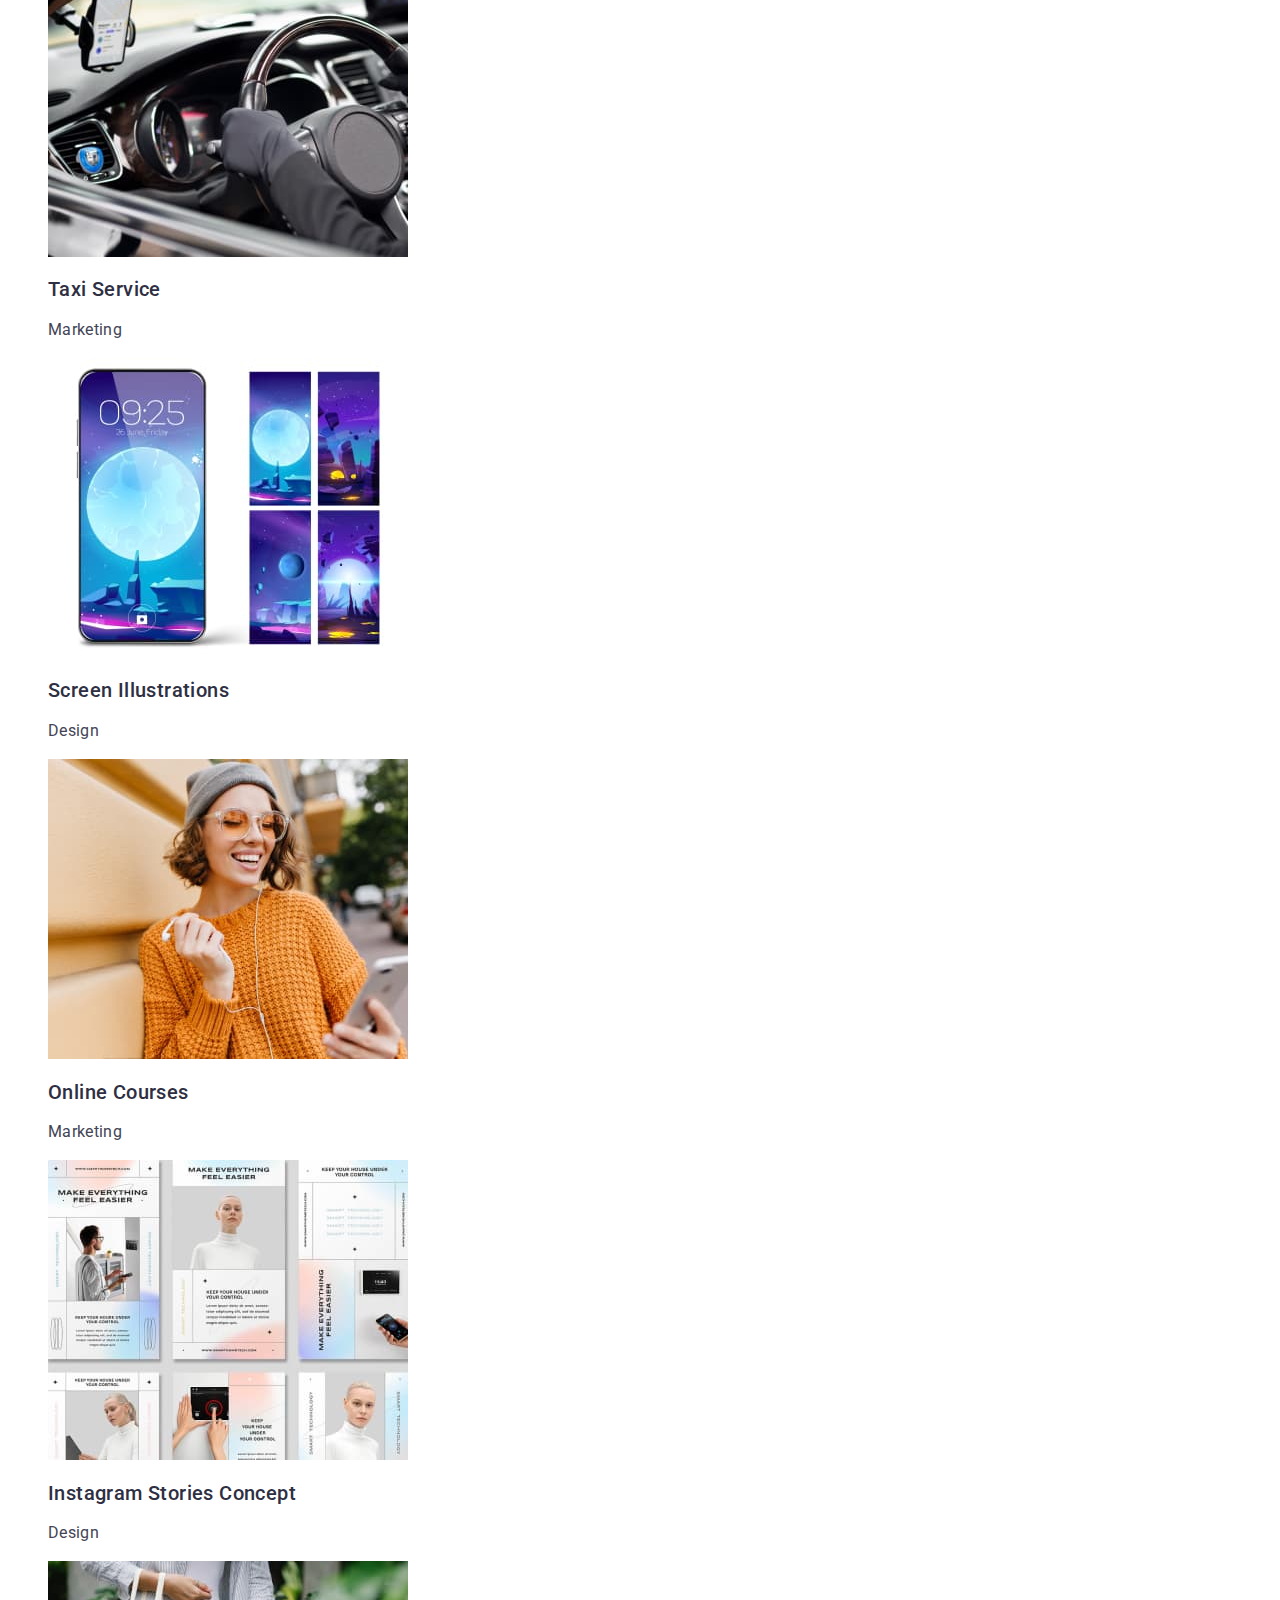
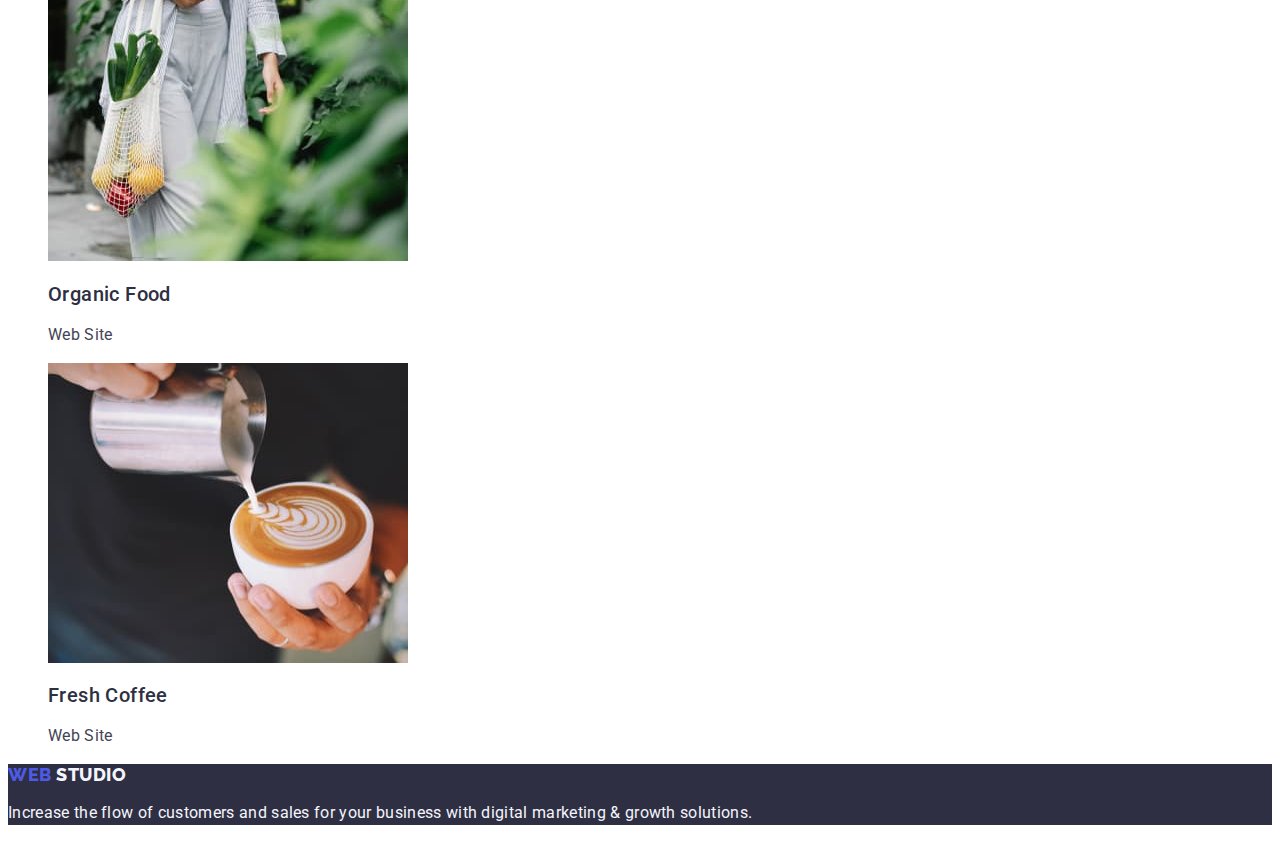
==== commit a98336b5: "finish" ====
--- a/portfolio.html
+++ b/portfolio.html
@@ -52,50 +52,69 @@
 
 
         <ul> 
-            <li class="list-style">
+            <li class="list-style list">
+                <a class="link">
                 <img src="/images/imgone.jpg" alt="bankapp" width="360"/>
                 <h2 class="main-htree">Banking App Interface Concept</h2>
                 <p class="main-p">App</p>
+                </a>
             </li>
-            <li class="list-style">
+            <li class="list-style list">
+                <a class="link">
                 <img src="/images/imgtwo.jpg" alt="cashless" width="360"/>
                 <h2 class="main-htree">Cashless Payment</h2>
                 <p class="main-p">Marketing</p>
+                </a>
             </li>
-            <li class="list-style">
+            <li class="list-style list">
+                <a class="link">
                 <img src="/images/imgtree.jpg" alt="meditation" width="360"/>
                 <h2 class="main-htree">Meditation App</h2>
                 <p class="main-p">App</p>
+                </a>
             </li>
-            <li class="list-style">
+            <li class="list-style list">
+                <a class="link">
                 <img src="/images/imgfour.jpg" alt="service" width="360"/>
                 <h2 class="main-htree">Taxi Service</h2>
                 <p class="main-p">Marketing</p>
+                </a>
             </li>
-            <li class="list-style">
+            <li class="list-style list">
+                <a class="link">
                 <img src="/images/imgfive.jpg" alt="screen" width="360"/>
                 <h2 class="main-htree">Screen Illustrations</h2>
                 <p class="main-p">Design</p>
+                </a>
             </li>
-            <li class="list-style">
+            <li class="list-style list">
+                <a class="link">
                 <img src="/images/imgsix.jpg" alt="courses" width="360"/>
                 <h2 class="main-htree">Online Courses</h2>
                 <p class="main-p">Marketing</p>
+                 </a>
             </li>
-            <li class="list-style">
+            <li class="list-style list">
+                <a class="link">
                 <img src="/images/imgseven.jpg" alt="instagram " width="360"/>
                 <h2 class="main-htree">Instagram Stories Concept</h2>
                 <p class="main-p">Design</p>
+                </a>
+                
             </li>
-            <li class="list-style">
+            <li class="list-style list">
+                <a class="link">
                 <img src="/images/imgeight.jpg" alt="organic" width="360"/>
                 <h2 class="main-htree">Organic Food</h2>
                 <p class="main-p">Web Site</p>
+                </a>
             </li>
-            <li class="list-style">
+            <li class="list-style list">
+                <a class="link">
                 <img src="/images/imgnine.jpg" alt="fresh" width="360"/>
                 <h2 class="main-htree">Fresh Coffee</h2>
                 <p class="main-p">Web Site</p>
+                </a>
             </li>
         </ul>
     </section>
--- a/css/style.css
+++ b/css/style.css
@@ -36,8 +36,14 @@
 color: var(--link-color);
 }
 
+.header-address{
+    font-style: normal; 
+}
+
+
+
 .header-studio{
-color: var(--header-studio)
+color: var(--header-studio);
 }
 
 .headline-section{
@@ -53,7 +59,7 @@
 letter-spacing: 0.02em;
 font-style: normal;
 letter-spacing: 0.02em;
-color: var(--header-color)
+color: var(--header-color);
 }
 
 .header-address-link{
@@ -63,7 +69,7 @@
 line-height: 1.50;
 font-style: normal;
 letter-spacing: 0.02em;
-color: var(--address-color)
+color: var(--address-color);
 }
 
 .list{
@@ -75,7 +81,7 @@
 }
 
 .header-item :hover, .header-item :focus{
-color: var(--hover-color)
+color: var(--hover-color);
 }
 
 
@@ -94,7 +100,7 @@
 }
 
 .main-btn{
-font-family: 'Roboto' sans-serif;
+font-family: 'Roboto', sans-serif;
 font-weight: 500;
 font-size: 16px;
 line-height: 1.150;
@@ -106,8 +112,8 @@
 
 }
 
-.main-btn :hover, .main-btn :focus{
-    background-color: var(--background-btn-portfolio)
+.main-btn:hover, .main-btn:focus{
+    background-color: var(--background-btn-portfolio);
 }
 
 
@@ -118,8 +124,7 @@
 font-size: 20px;
 line-height: 1.2;
 letter-spacing: 0.02em;
-
-color: var(--header-color)
+color: var(--header-color);
  }
 
 .main-p{
@@ -128,7 +133,7 @@
 font-size: 16px;
 line-height: 1.50;
 letter-spacing: 0.02em;
-color: var(--address-color)
+color: var(--address-color);
 }
 
 .main-list{
@@ -138,7 +143,8 @@
 line-height: 1.11;
 text-align: center;
 text-transform: capitalize;
-color: var(--header-color)
+letter-spacing: 0.02em;
+color: var(--header-color);
 }
 
 .background{
@@ -155,11 +161,11 @@
 font-weight: 400;
 font-size: 16px;
 line-height: 1.50;
-letter-spacing: 0.02em
+letter-spacing: 0.02em;
 }
 
 .our-team-section{
-    background-color: var(--background-our-team)
+    background-color: var(--background-our-team);
 }
 
 
@@ -182,7 +188,7 @@
 
 .portfolio-btn{
 background-color: #F4F4FD;
-font-family: 'Roboto' sans-serif;
+font-family: 'Roboto', sans-serif;
 font-style: normal;
 font-weight: 500;
 font-size: 16px;
